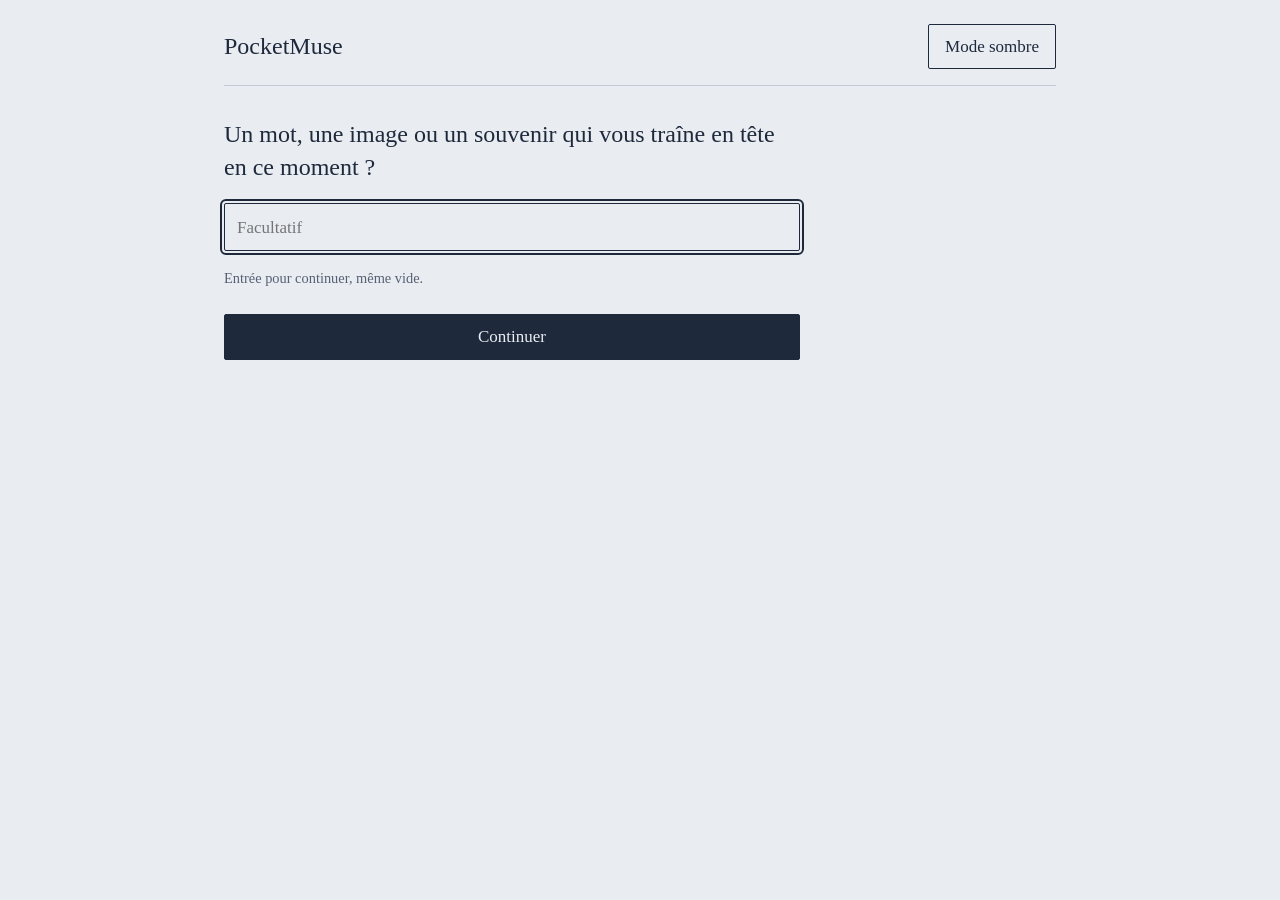
==== index.html @ a3e57c8a "Add files via upload" ====
<!DOCTYPE html>
<html lang="fr">
<head>
  <meta charset="utf-8">
  <meta name="viewport" content="width=device-width, initial-scale=1">
  <title>PocketMuse</title>
  <script>
    try {
      const choix = localStorage.getItem("theme");
      const sombre = matchMedia("(prefers-color-scheme: dark)").matches;
      document.documentElement.dataset.theme = choix || (sombre ? "dark" : "light");
    } catch (erreur) {
      document.documentElement.dataset.theme = "light";
    }
  </script>
  <link rel="stylesheet" href="style.css">
</head>
<body>

  <header class="entete">
      <h1>PocketMuse</h1>
    <button id="bascule-theme" type="button"></button>
  </header>

  <main>

    <section id="accueil" class="ecran">
      <h2>Un mot, une image ou un souvenir qui vous traîne en tête en ce moment ?</h2>
      <input id="ingredient" type="text" placeholder="Facultatif" aria-label="Votre ingrédient">
      <p class="aide">Entrée pour continuer, même vide.</p>
      <button id="continuer" class="principal" type="button" data-vers="longueur">Continuer</button>
    </section>

    <section id="longueur" class="ecran" hidden>
      <h2>Quelle longueur visez-vous ?</h2>
      <div class="choix" data-cle="mots">
        <button type="button" data-valeur="100" data-vers="duree">100 mots (drabble)</button>
        <button type="button" data-valeur="150" data-vers="duree" class="defaut">150 mots</button>
        <button type="button" data-valeur="300" data-vers="duree">300 mots</button>
        <button type="button" data-valeur="500" data-vers="duree">500 mots</button>
      </div>
      <p class="aide">Touches 1 à 4, ou Entrée pour 150 mots.</p>
      <button class="retour" type="button" data-vers="accueil">Retour</button>
    </section>

    <section id="duree" class="ecran" hidden>
      <h2>Combien de temps vous donnez-vous ?</h2>
      <div class="choix" data-cle="minutes">
        <button type="button" data-valeur="5" data-vers="tirage">5 minutes</button>
        <button type="button" data-valeur="10" data-vers="tirage">10 minutes</button>
        <button type="button" data-valeur="15" data-vers="tirage" class="defaut">15 minutes</button>
        <button type="button" data-valeur="30" data-vers="tirage">30 minutes</button>
        <button type="button" data-valeur="0" data-vers="tirage">Sans minuteur</button>
      </div>
      <p class="aide">Touches 1 à 5, ou Entrée pour 15 minutes.</p>
      <button class="retour" type="button" data-vers="longueur">Retour</button>
    </section>

    <section id="tirage" class="ecran" hidden>
      <h2>Votre proposition d'écriture</h2>
      <ul id="proposition" class="elements"></ul>
      <div class="ligne">
        <button id="ajouter" type="button">Ajouter un élément</button>
        <button id="nouveau-tirage" type="button">Nouveau tirage</button>
      </div>
      <p class="aide">N'oubliez pas : ce sont des propositions, pas des règles.</p>
      <button id="commencer" class="principal defaut" type="button">On y va</button>
      <button class="retour" type="button" data-vers="duree">Retour</button>
    </section>

    <section id="ecriture" class="ecran" hidden>
      <div class="statut">
        <span id="compteur"></span>
        <span id="minuteur"></span>
      </div>

      <ul id="rappel" class="elements"></ul>

      <input id="titre" type="text" placeholder="Titre" aria-label="Titre">
      <textarea id="texte" placeholder="Votre texte" aria-label="Votre texte"></textarea>

      <button id="terminer" class="principal" type="button">Terminer</button>
    </section>

    <section id="resultat" class="ecran" hidden>
      <article>
        <h2 id="resultat-titre"></h2>
        <p id="resultat-texte"></p>
      </article>

      <p id="resultat-bilan"></p>
      <ul id="resultat-elements" class="elements"></ul>

      <div class="ligne">
        <button id="telecharger" class="principal" type="button">Télécharger (.txt)</button>
        <button id="copier" type="button">Copier le texte</button>
        <button id="reprendre" type="button">Reprendre l'écriture</button>
        <button id="recommencer" type="button">Recommencer</button>
      </div>
    </section>

  </main>

  <script src="data.js"></script>
  <script src="app.js"></script>
</body>
</html>
---- style.css ----
* {
  box-sizing: border-box;
}

:root {
  --fond: #e9edf2;
  --texte: #1e293b;
  --discret: #566174;
  --trait: #c3cbd6;
  --police: Consolas; 
}

:root[data-theme="dark"] {
  --fond: #0f172a;
  --texte: #cbd5e1;
  --discret: #94a3b8;
  --trait: #263248;
  color-scheme: dark;
}

body {
  max-width: 55rem;
  margin: 0 auto;
  padding: 1.5rem;
  background: var(--fond);
  color: var(--texte);
  font-family: var(--police);
  font-size: 1.0625rem;
  line-height: 1.6;
}

:focus-visible {
  outline: 2px solid var(--texte);
  outline-offset: 2px;
}

/* En-tête */

.entete {
  display: flex;
  align-items: center;
  justify-content: space-between;
  margin-bottom: 2rem;
  padding-bottom: 1rem;
  border-bottom: 1px solid var(--trait);
}

h1,
h2 {
  margin: 0;
  font-weight: 400;
}

h1 {
  font-size: 1.5rem;
}

h2 {
  margin-bottom: 1.25rem;
  font-size: 1.5rem;
  line-height: 1.35;
}

.aide {
  margin: 1rem 0 1.5rem;
  color: var(--discret);
  font-size: 0.9rem;
}

/* Questions */

#accueil,
#longueur,
#duree {
  max-width: 36rem;
}

input,
textarea {
  width: 100%;
  padding: 0.6rem 0.75rem;
  border: 1px solid var(--texte);
  border-radius: 2px;
  background: var(--fond);
  color: var(--texte);
  font: inherit;
}

.choix {
  display: flex;
  flex-direction: column;
  gap: 0.5rem;
  counter-reset: touche;
}

.choix button {
  text-align: left;
}

.choix button::before {
  content: counter(touche) "  ";
  counter-increment: touche;
  color: var(--discret);
}

.ligne {
  display: flex;
  flex-wrap: wrap;
  align-items: center;
  gap: 0.5rem;
}

/* Boutons */

button {
  padding: 0.5rem 1rem;
  border: 1px solid var(--texte);
  border-radius: 2px;
  background: transparent;
  color: var(--texte);
  font: inherit;
  cursor: pointer;
}

button:hover,
.principal {
  background: var(--texte);
  color: var(--fond);
}

.principal:hover {
  background: transparent;
  color: var(--texte);
}

.ecran > .principal {
  width: 100%;
}

.actions button,
.retour {
  padding: 0 0.5rem;
  border: 0;
  text-decoration: underline;
}

.actions button:hover,
.retour:hover {
  background: none;
  color: var(--texte);
  text-decoration: none;
}

.retour {
  margin-top: 0.75rem;
  padding: 0;
}

/* Éléments tirés */

.elements {
  margin: 0 0 1rem;
  padding: 0;
  list-style: none;
}

.elements li {
  display: grid;
  grid-template-columns: 9rem 1fr auto;
  align-items: baseline;
  gap: 0.25rem 1rem;
  padding: 0.7rem 0;
  /* border-top: 1px solid var(--trait); */
}

.elements li:last-child {
  border-bottom: 1px solid var(--trait);
}

.etiquette {
  color: var(--discret);
  font-size: 0.9rem;
}

.valeur {
  font-size: 1.15rem;
}

/* Écriture */

.statut {
  position: sticky;
  top: 0;
  display: flex;
  justify-content: space-between;
  margin-bottom: 1rem;
  padding: 0.75rem 0;
  border-bottom: 1px solid var(--trait);
  background: var(--fond);
  font-variant-numeric: tabular-nums;
}

#minuteur.depasse {
  text-decoration: underline;
}

#titre {
  margin-bottom: 1rem;
  font-size: 1.25rem;
}

#texte {
  min-height: 55vh;
  margin-bottom: 1rem;
  font-size: 1.125rem;
  line-height: 1.7;
  resize: vertical;
}

/* Résultat */

#resultat-texte {
  white-space: pre-wrap;
  font-size: 1.125rem;
  line-height: 1.8;
}

#resultat-bilan {
  margin-bottom: 1.5rem;
  color: var(--discret);
}

@media (max-width: 36rem) {
  .elements li {
    grid-template-columns: 1fr auto;
  }

  .etiquette {
    grid-column: 1 / -1;
  }
}
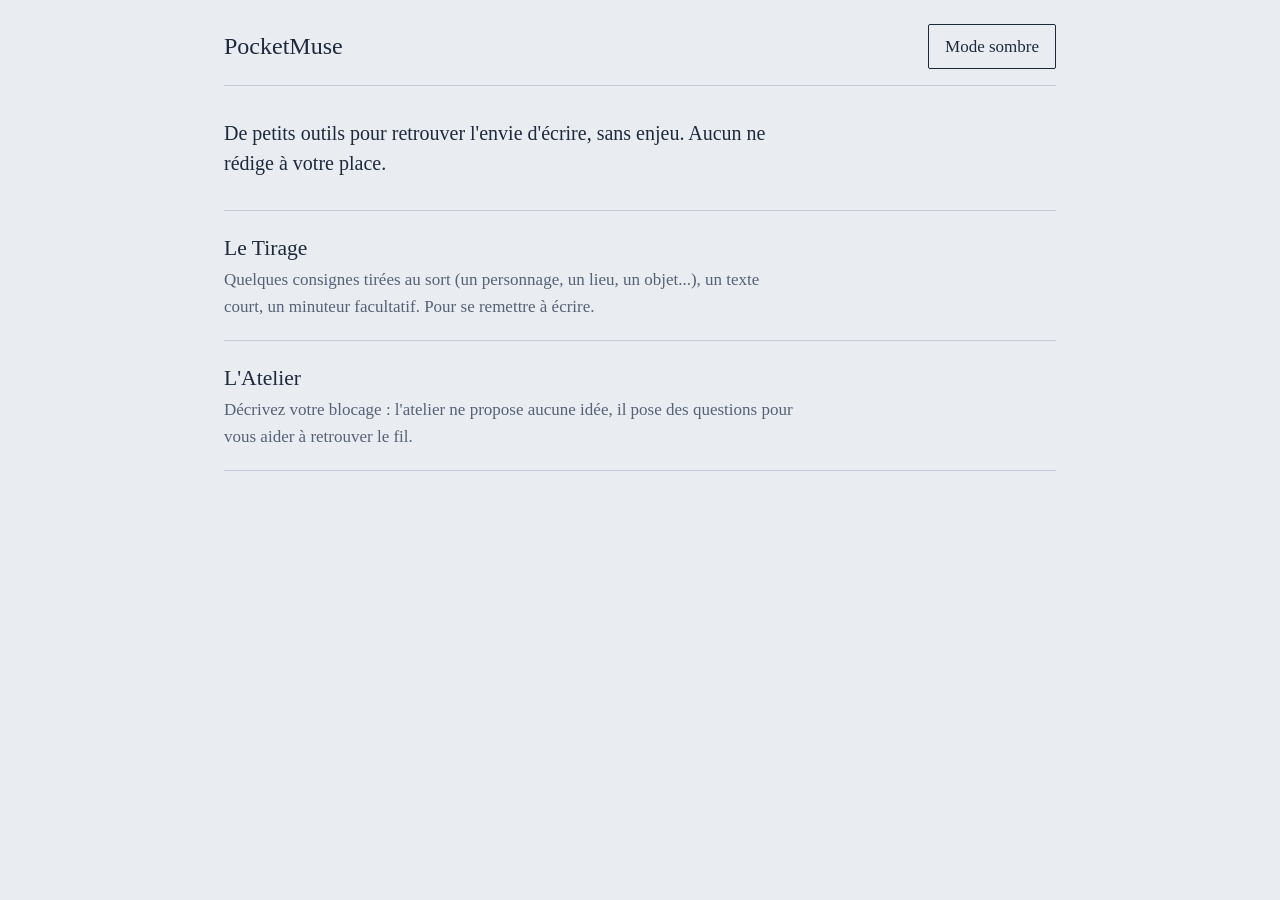
==== commit 596fd754: "Add new tool - Atelier This will change the repo to a collection of tools" ====
--- a/index.html
+++ b/index.html
@@ -18,90 +18,31 @@
 <body>
 
   <header class="entete">
-      <h1>PocketMuse</h1>
+    <h1>PocketMuse</h1>
     <button id="bascule-theme" type="button"></button>
   </header>
 
   <main>
 
-    <section id="accueil" class="ecran">
-      <h2>Un mot, une image ou un souvenir qui vous traîne en tête en ce moment ?</h2>
-      <input id="ingredient" type="text" placeholder="Facultatif" aria-label="Votre ingrédient">
-      <p class="aide">Entrée pour continuer, même vide.</p>
-      <button id="continuer" class="principal" type="button" data-vers="longueur">Continuer</button>
-    </section>
+    <p class="intro">De petits outils pour retrouver l'envie d'écrire, sans enjeu. Aucun ne rédige à votre place.</p>
 
-    <section id="longueur" class="ecran" hidden>
-      <h2>Quelle longueur visez-vous ?</h2>
-      <div class="choix" data-cle="mots">
-        <button type="button" data-valeur="100" data-vers="duree">100 mots (drabble)</button>
-        <button type="button" data-valeur="150" data-vers="duree" class="defaut">150 mots</button>
-        <button type="button" data-valeur="300" data-vers="duree">300 mots</button>
-        <button type="button" data-valeur="500" data-vers="duree">500 mots</button>
-      </div>
-      <p class="aide">Touches 1 à 4, ou Entrée pour 150 mots.</p>
-      <button class="retour" type="button" data-vers="accueil">Retour</button>
-    </section>
-
-    <section id="duree" class="ecran" hidden>
-      <h2>Combien de temps vous donnez-vous ?</h2>
-      <div class="choix" data-cle="minutes">
-        <button type="button" data-valeur="5" data-vers="tirage">5 minutes</button>
-        <button type="button" data-valeur="10" data-vers="tirage">10 minutes</button>
-        <button type="button" data-valeur="15" data-vers="tirage" class="defaut">15 minutes</button>
-        <button type="button" data-valeur="30" data-vers="tirage">30 minutes</button>
-        <button type="button" data-valeur="0" data-vers="tirage">Sans minuteur</button>
-      </div>
-      <p class="aide">Touches 1 à 5, ou Entrée pour 15 minutes.</p>
-      <button class="retour" type="button" data-vers="longueur">Retour</button>
-    </section>
-
-    <section id="tirage" class="ecran" hidden>
-      <h2>Votre proposition d'écriture</h2>
-      <ul id="proposition" class="elements"></ul>
-      <div class="ligne">
-        <button id="ajouter" type="button">Ajouter un élément</button>
-        <button id="nouveau-tirage" type="button">Nouveau tirage</button>
-      </div>
-      <p class="aide">N'oubliez pas : ce sont des propositions, pas des règles.</p>
-      <button id="commencer" class="principal defaut" type="button">On y va</button>
-      <button class="retour" type="button" data-vers="duree">Retour</button>
-    </section>
-
-    <section id="ecriture" class="ecran" hidden>
-      <div class="statut">
-        <span id="compteur"></span>
-        <span id="minuteur"></span>
-      </div>
-
-      <ul id="rappel" class="elements"></ul>
-
-      <input id="titre" type="text" placeholder="Titre" aria-label="Titre">
-      <textarea id="texte" placeholder="Votre texte" aria-label="Votre texte"></textarea>
-
-      <button id="terminer" class="principal" type="button">Terminer</button>
-    </section>
-
-    <section id="resultat" class="ecran" hidden>
-      <article>
-        <h2 id="resultat-titre"></h2>
-        <p id="resultat-texte"></p>
-      </article>
-
-      <p id="resultat-bilan"></p>
-      <ul id="resultat-elements" class="elements"></ul>
-
-      <div class="ligne">
-        <button id="telecharger" class="principal" type="button">Télécharger (.txt)</button>
-        <button id="copier" type="button">Copier le texte</button>
-        <button id="reprendre" type="button">Reprendre l'écriture</button>
-        <button id="recommencer" type="button">Recommencer</button>
-      </div>
-    </section>
+    <ul class="outils">
+      <li>
+        <a href="tirage/">
+          <span class="nom">Le Tirage</span>
+          <span class="description">Quelques consignes tirées au sort (un personnage, un lieu, un objet...), un texte court, un minuteur facultatif. Pour se remettre à écrire.</span>
+        </a>
+      </li>
+      <li>
+        <a href="atelier/">
+          <span class="nom">L'Atelier</span>
+          <span class="description">Décrivez votre blocage : l'atelier ne propose aucune idée, il pose des questions pour vous aider à retrouver le fil.</span>
+        </a>
+      </li>
+    </ul>
 
   </main>
 
-  <script src="data.js"></script>
   <script src="app.js"></script>
 </body>
 </html>
--- a/style.css
+++ b/style.css
@@ -7,7 +7,7 @@
   --texte: #1e293b;
   --discret: #566174;
   --trait: #c3cbd6;
-  --police: Consolas; 
+  --police: Consolas, "Iowan Old Style", "Palatino Linotype", Palatino, Georgia, serif;
 }
 
 :root[data-theme="dark"] {
@@ -34,8 +34,6 @@
   outline-offset: 2px;
 }
 
-/* En-tête */
-
 .entete {
   display: flex;
   align-items: center;
@@ -45,72 +43,11 @@
   border-bottom: 1px solid var(--trait);
 }
 
-h1,
-h2 {
+h1 {
   margin: 0;
+  font-size: 1.5rem;
   font-weight: 400;
 }
-
-h1 {
-  font-size: 1.5rem;
-}
-
-h2 {
-  margin-bottom: 1.25rem;
-  font-size: 1.5rem;
-  line-height: 1.35;
-}
-
-.aide {
-  margin: 1rem 0 1.5rem;
-  color: var(--discret);
-  font-size: 0.9rem;
-}
-
-/* Questions */
-
-#accueil,
-#longueur,
-#duree {
-  max-width: 36rem;
-}
-
-input,
-textarea {
-  width: 100%;
-  padding: 0.6rem 0.75rem;
-  border: 1px solid var(--texte);
-  border-radius: 2px;
-  background: var(--fond);
-  color: var(--texte);
-  font: inherit;
-}
-
-.choix {
-  display: flex;
-  flex-direction: column;
-  gap: 0.5rem;
-  counter-reset: touche;
-}
-
-.choix button {
-  text-align: left;
-}
-
-.choix button::before {
-  content: counter(touche) "  ";
-  counter-increment: touche;
-  color: var(--discret);
-}
-
-.ligne {
-  display: flex;
-  flex-wrap: wrap;
-  align-items: center;
-  gap: 0.5rem;
-}
-
-/* Boutons */
 
 button {
   padding: 0.5rem 1rem;
@@ -122,120 +59,53 @@
   cursor: pointer;
 }
 
-button:hover,
-.principal {
+button:hover {
   background: var(--texte);
   color: var(--fond);
 }
 
-.principal:hover {
-  background: transparent;
-  color: var(--texte);
+.intro {
+  max-width: 36rem;
+  margin: 0 0 2rem;
+  font-size: 1.25rem;
+  line-height: 1.5;
 }
 
-.ecran > .principal {
-  width: 100%;
-}
+/* Liste des outils */
 
-.actions button,
-.retour {
-  padding: 0 0.5rem;
-  border: 0;
-  text-decoration: underline;
-}
-
-.actions button:hover,
-.retour:hover {
-  background: none;
-  color: var(--texte);
-  text-decoration: none;
-}
-
-.retour {
-  margin-top: 0.75rem;
-  padding: 0;
-}
-
-/* Éléments tirés */
-
-.elements {
-  margin: 0 0 1rem;
+.outils {
+  margin: 0;
   padding: 0;
   list-style: none;
 }
 
-.elements li {
-  display: grid;
-  grid-template-columns: 9rem 1fr auto;
-  align-items: baseline;
-  gap: 0.25rem 1rem;
-  padding: 0.7rem 0;
-  /* border-top: 1px solid var(--trait); */
+.outils li {
+  border-top: 1px solid var(--trait);
 }
 
-.elements li:last-child {
+.outils li:last-child {
   border-bottom: 1px solid var(--trait);
 }
 
-.etiquette {
-  color: var(--discret);
-  font-size: 0.9rem;
+.outils a {
+  display: block;
+  padding: 1.25rem 0;
+  color: inherit;
+  text-decoration: none;
 }
 
-.valeur {
-  font-size: 1.15rem;
+.nom {
+  display: block;
+  font-size: 1.35rem;
 }
 
-/* Écriture */
-
-.statut {
-  position: sticky;
-  top: 0;
-  display: flex;
-  justify-content: space-between;
-  margin-bottom: 1rem;
-  padding: 0.75rem 0;
-  border-bottom: 1px solid var(--trait);
-  background: var(--fond);
-  font-variant-numeric: tabular-nums;
-}
-
-#minuteur.depasse {
-  text-decoration: underline;
-}
-
-#titre {
-  margin-bottom: 1rem;
-  font-size: 1.25rem;
-}
-
-#texte {
-  min-height: 55vh;
-  margin-bottom: 1rem;
-  font-size: 1.125rem;
-  line-height: 1.7;
-  resize: vertical;
-}
-
-/* Résultat */
-
-#resultat-texte {
-  white-space: pre-wrap;
-  font-size: 1.125rem;
-  line-height: 1.8;
-}
-
-#resultat-bilan {
-  margin-bottom: 1.5rem;
+.description {
+  display: block;
+  max-width: 36rem;
   color: var(--discret);
 }
 
-@media (max-width: 36rem) {
-  .elements li {
-    grid-template-columns: 1fr auto;
-  }
-
-  .etiquette {
-    grid-column: 1 / -1;
-  }
+.outils a:hover .nom,
+.outils a:focus-visible .nom {
+  text-decoration: underline;
 }
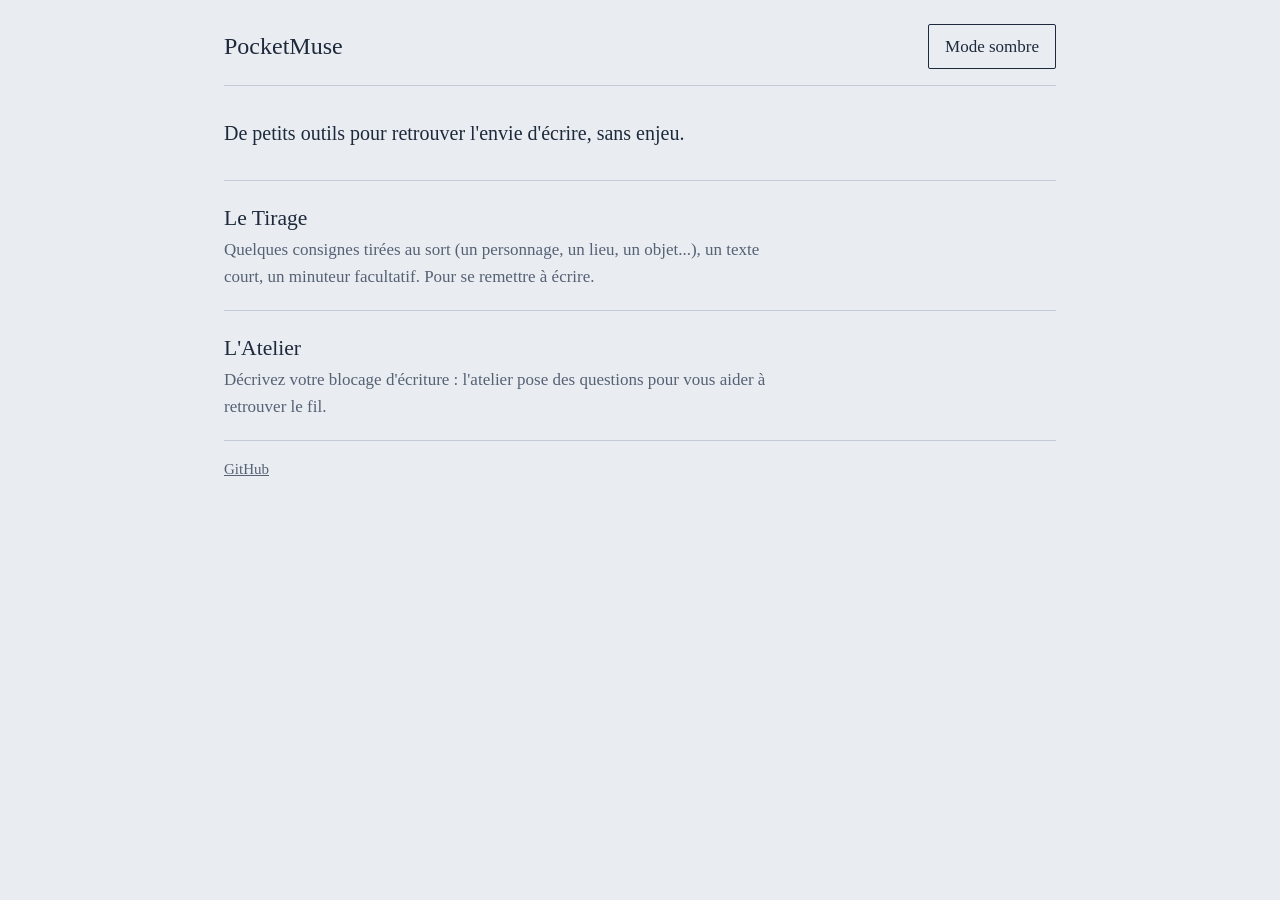
==== commit 7890bda6: "Add return to home on title + shared style between pages" ====
--- a/index.html
+++ b/index.html
@@ -1,48 +1,52 @@
-<!DOCTYPE html>
-<html lang="fr">
-<head>
-  <meta charset="utf-8">
-  <meta name="viewport" content="width=device-width, initial-scale=1">
-  <title>PocketMuse</title>
-  <script>
-    try {
-      const choix = localStorage.getItem("theme");
-      const sombre = matchMedia("(prefers-color-scheme: dark)").matches;
-      document.documentElement.dataset.theme = choix || (sombre ? "dark" : "light");
-    } catch (erreur) {
-      document.documentElement.dataset.theme = "light";
-    }
-  </script>
-  <link rel="stylesheet" href="style.css">
-</head>
-<body>
-
-  <header class="entete">
-    <h1>PocketMuse</h1>
-    <button id="bascule-theme" type="button"></button>
-  </header>
-
-  <main>
-
-    <p class="intro">De petits outils pour retrouver l'envie d'écrire, sans enjeu. Aucun ne rédige à votre place.</p>
-
-    <ul class="outils">
-      <li>
-        <a href="tirage/">
-          <span class="nom">Le Tirage</span>
-          <span class="description">Quelques consignes tirées au sort (un personnage, un lieu, un objet...), un texte court, un minuteur facultatif. Pour se remettre à écrire.</span>
-        </a>
-      </li>
-      <li>
-        <a href="atelier/">
-          <span class="nom">L'Atelier</span>
-          <span class="description">Décrivez votre blocage : l'atelier ne propose aucune idée, il pose des questions pour vous aider à retrouver le fil.</span>
-        </a>
-      </li>
-    </ul>
-
-  </main>
-
-  <script src="app.js"></script>
-</body>
-</html>
+<!DOCTYPE html>
+<html lang="fr">
+    <head>
+        <meta charset="utf-8">
+        <meta name="viewport" content="width=device-width, initial-scale=1">
+        <title>PocketMuse</title>
+        <script>
+            try {
+                const choix = localStorage.getItem("theme");
+                const sombre = matchMedia("(prefers-color-scheme: dark)").matches;
+                document.documentElement.dataset.theme = choix || (sombre ? "dark" : "light");
+            } catch (erreur) {
+                document.documentElement.dataset.theme = "light";
+            }
+        </script>
+        <link rel="stylesheet" href="style.css">
+    </head>
+    <body>
+
+        <header class="entete">
+            <h1 id="home">PocketMuse</h1>
+            <button id="bascule-theme" type="button"></button>
+        </header>
+
+        <main>
+
+            <p class="intro">De petits outils pour retrouver l'envie d'écrire, sans enjeu.</p>
+
+            <ul class="outils">
+                <li>
+                    <a href="tirage/">
+                        <span class="nom">Le Tirage</span>
+                        <span class="description">Quelques consignes tirées au sort (un personnage, un lieu, un objet...), un texte court, un minuteur facultatif. Pour se remettre à écrire.</span>
+                    </a>
+                </li>
+                <li>
+                    <a href="atelier/">
+                        <span class="nom">L'Atelier</span>
+                        <span class="description">Décrivez votre blocage d'écriture : l'atelier pose des questions pour vous aider à retrouver le fil.</span>
+                    </a>
+                </li>
+            </ul>
+        
+        </main>
+
+        <footer>
+            <a href="https://github.com/VonKavalier/pocket-muse" target="_blank" rel="noopener">GitHub</a>
+        </footer>
+        
+        <script src="app.js"></script>
+    </body>
+</html>
--- a/style.css
+++ b/style.css
@@ -1,3 +1,5 @@
+/* ===== Styles partagés (accueil, Atelier, Tirage) ===== */
+
 * {
   box-sizing: border-box;
 }
@@ -34,6 +36,8 @@
   outline-offset: 2px;
 }
 
+/* En-tête */
+
 .entete {
   display: flex;
   align-items: center;
@@ -47,6 +51,35 @@
   margin: 0;
   font-size: 1.5rem;
   font-weight: 400;
+  cursor: pointer;
+}
+
+.outil {
+  margin-left: 0.5rem;
+  color: var(--discret);
+  font-size: 1rem;
+}
+
+.outil::before {
+  content: "· ";
+}
+
+.aide {
+  color: var(--discret);
+  font-size: 0.9rem;
+}
+
+/* Formulaires et boutons */
+
+input,
+select,
+textarea {
+  padding: 0.6rem 0.75rem;
+  border: 1px solid var(--texte);
+  border-radius: 2px;
+  background: var(--fond);
+  color: var(--texte);
+  font: inherit;
 }
 
 button {
@@ -59,10 +92,18 @@
   cursor: pointer;
 }
 
-button:hover {
+button:hover,
+.principal {
   background: var(--texte);
   color: var(--fond);
 }
+
+.principal:hover {
+  background: transparent;
+  color: var(--texte);
+}
+
+/* ===== Page d'accueil ===== */
 
 .intro {
   max-width: 36rem;
@@ -70,8 +111,6 @@
   font-size: 1.25rem;
   line-height: 1.5;
 }
-
-/* Liste des outils */
 
 .outils {
   margin: 0;
@@ -109,3 +148,20 @@
 .outils a:focus-visible .nom {
   text-decoration: underline;
 }
+
+/* Pied de page */
+
+footer {
+  padding-top: 1rem;
+  color: var(--discret);
+  font-size: 0.9375rem;
+}
+
+footer a {
+  color: inherit;
+}
+
+footer a:hover,
+footer a:focus-visible {
+  color: var(--texte);
+}
